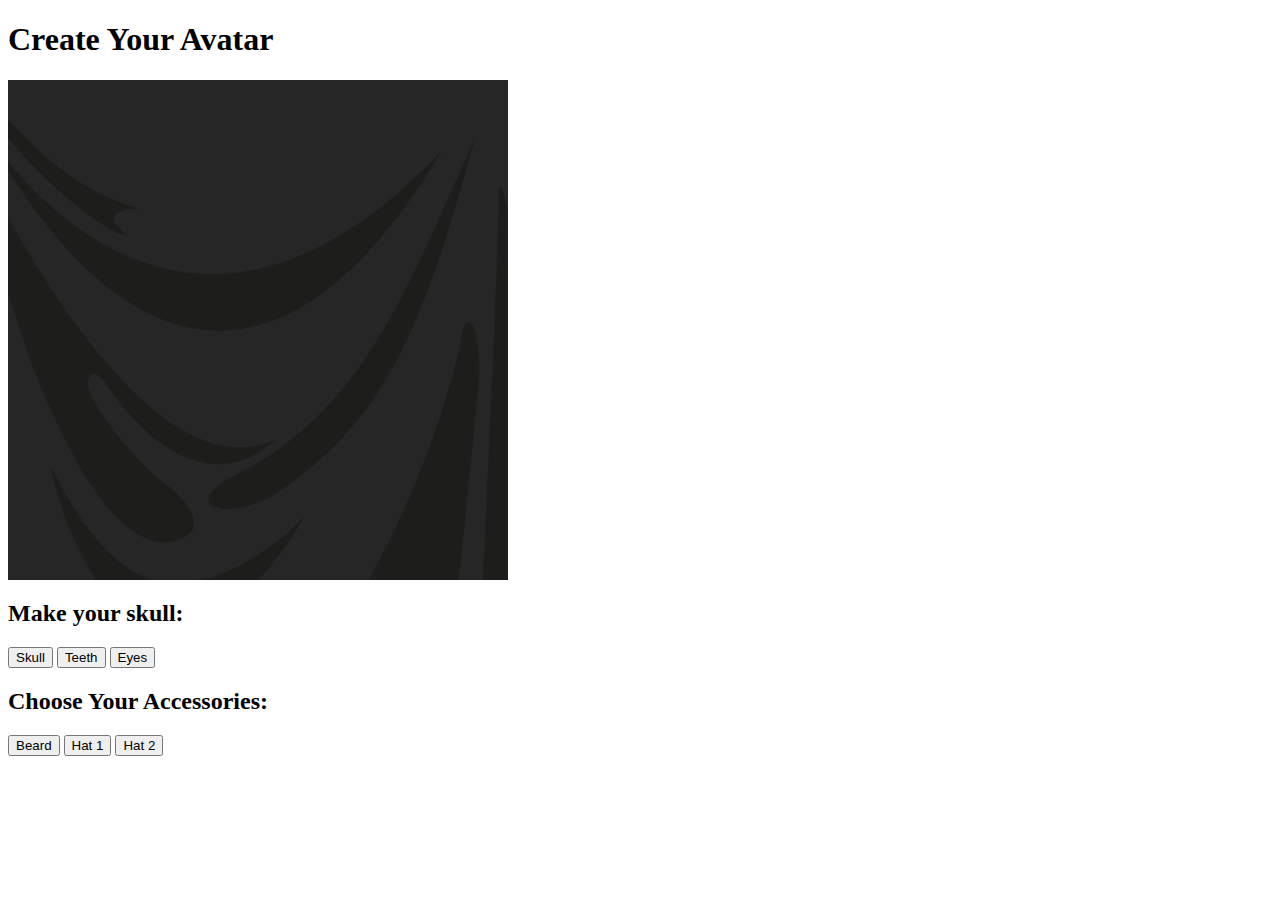
==== index.html @ 7c973f9e "adds index + copies of previous versions" ====
<!DOCTYPE html>
<html>
<head>
    <style>
        .avatar-container {
            width: 500px;
            height: 500px;
            position: relative;
        }

        .avatar-layer {
            position: absolute;
            width: 500px; /* Set the width of the image to match the container */
            height: 500px; /* Set the height of the image to match the container */
        }
    </style>
</head>
<body>
    <h1>Create Your Avatar</h1>
    <div class="avatar-container">
        <!-- Default background layer (set your background image here) -->
        <img class="avatar-layer" src="img/background.png" alt="Default Background">
        <!-- Avatar layers will be added here -->
    </div>
    <div class="options">
        <h2>Make your skull:</h2>
        <button class="option" data-image-src="img/skull.png" data-layer="Shirt">Skull</button>
        <button class="option" data-image-src="img/Teeth.png" data-layer="Shirt">Teeth</button>
        <button class="option" data-image-src="img/Eyes.png" data-layer="Shirt">Eyes</button>

        <h2>Choose Your Accessories:</h2>
        <button class="option" data-image-src="img/Beard/Beard1.png" data-layer="Accessories" data-element-name="Beard">Beard</button>
        <button class="option" data-image-src="img/Hat/Hat1.png" data-layer="Accessories" data-element-name="Hat 1">Hat 1</button>
        <button class="option" data-image-src="img/Hat/Hat2.png" data-layer="Accessories" data-element-name="Hat 2">Hat 2</button>
    </div>

    <script>
        const avatarContainer = document.querySelector(".avatar-container");
        const options = document.querySelectorAll(".option");
        const avatarLayers = {};
        const avatarElements = {};

        options.forEach(option => {
            option.addEventListener("click", () => {
                const layerName = option.getAttribute("data-layer");
                const elementName = option.getAttribute("data-element-name");

                // Check if the element is currently being used
                if (avatarElements[elementName] === option) {
                    // If it's being used, remove it
                    avatarContainer.removeChild(option);
                    avatarElements[elementName] = null;
                } else {
                    // Check if the layer is already activated
                    if (avatarLayers[layerName] && avatarLayers[layerName] !== option) {
                        // If it's activated, remove it
                        avatarContainer.removeChild(avatarLayers[layerName]);
                        avatarLayers[layerName] = null;
                    }

                    // Create an image element for the selected option and set its properties
                    const selectedOption = document.createElement("img");
                    selectedOption.src = option.getAttribute("data-image-src");
                    selectedOption.classList.add("avatar-layer"); // Apply a class for styling

                    // Set the z-index to maintain the correct order
                    let layerIndex = Object.keys(avatarLayers).length; // Get the next available layer index
                    if (layerName === "Accessories") {
                        // Ensure Accessories are always after Shirt
                        layerIndex += 1;
                    }
                    selectedOption.style.zIndex = layerIndex;

                    // Add the selected option to the avatar container
                    avatarContainer.appendChild(selectedOption);

                    // Store the layer in the object with the layer name as the key
                    avatarLayers[layerName] = selectedOption;
                    avatarElements[elementName] = option;
                }
            });
        });
    </script>
</body>
</html>
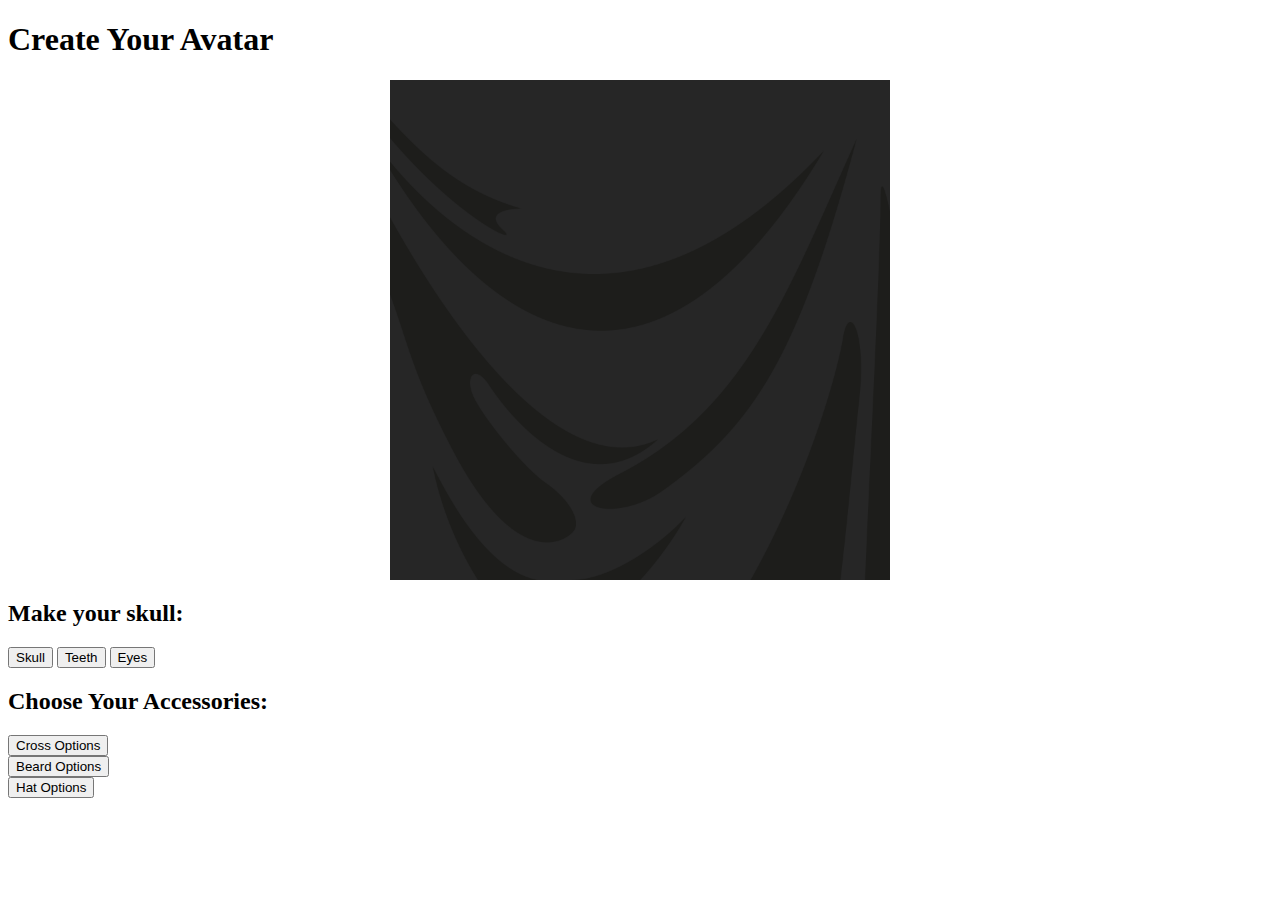
==== commit 2c35558a: "adds v1 index and modify index" ====
--- a/index.html
+++ b/index.html
@@ -5,78 +5,140 @@
         .avatar-container {
             width: 500px;
             height: 500px;
+            margin: 0 auto;
             position: relative;
         }
 
         .avatar-layer {
             position: absolute;
-            width: 500px; /* Set the width of the image to match the container */
-            height: 500px; /* Set the height of the image to match the container */
+            margin: 0 auto;
+            width: 500px;
+            height: 500px;
         }
+
+        /* .catalog-buttons{
+            background-color: brown;
+        } */
+
+        .catalog{
+            display: inline-block;
+            /* background-color: aqua; */
+        }
+
+        .elements{
+            display: inline-block;
+            vertical-align: top;
+            margin-left: 200px;
+            /* background-color: chocolate; */
+        }
+
+        .catalog-button {
+            display: flex;
+        }
+
     </style>
 </head>
 <body>
     <h1>Create Your Avatar</h1>
     <div class="avatar-container">
-        <!-- Default background layer (set your background image here) -->
+        <!-- Default background layer -->
         <img class="avatar-layer" src="img/background.png" alt="Default Background">
-        <!-- Avatar layers will be added here -->
     </div>
     <div class="options">
-        <h2>Make your skull:</h2>
-        <button class="option" data-image-src="img/skull.png" data-layer="Shirt">Skull</button>
-        <button class="option" data-image-src="img/Teeth.png" data-layer="Shirt">Teeth</button>
-        <button class="option" data-image-src="img/Eyes.png" data-layer="Shirt">Eyes</button>
+        <div class="skull-options">
+            <h2>Make your skull:</h2>
+            <button class="option" data-image-src="img/skull.png" data-layer="2">Skull</button>
+            <button class="option" data-image-src="img/Teeth.png" data-layer="3">Teeth</button>
+            <button class="option" data-image-src="img/Eyes.png" data-layer="4">Eyes</button>
+        </div>
+        <div class="catalog-buttons">
+            <h2>Choose Your Accessories:</h2>
+            <!-- 'None' options to remove accessories -->
+    
+            <!-- Category buttons -->
+            <div class="catalog">
+                <button class="catalog-button" data-target="cross-options">Cross Options</button>
+                <button class="catalog-button" data-target="beard-options">Beard Options</button>
+                <button class="catalog-button" data-target="hat-options">Hat Options</button>
+            </div>
 
-        <h2>Choose Your Accessories:</h2>
-        <button class="option" data-image-src="img/Beard/Beard1.png" data-layer="Accessories" data-element-name="Beard">Beard</button>
-        <button class="option" data-image-src="img/Hat/Hat1.png" data-layer="Accessories" data-element-name="Hat 1">Hat 1</button>
-        <button class="option" data-image-src="img/Hat/Hat2.png" data-layer="Accessories" data-element-name="Hat 2">Hat 2</button>
+            <div class="elements">
+                <div id="cross-options" class="options-container">
+                    <button class="none" data-layer="1">No Cross</button>
+                    <button class="option" data-image-src="img/Cross/Cross1.png" data-layer="1">Cross 1</button>
+                    <button class="option" data-image-src="img/Cross/Cross2.png" data-layer="1">Cross 2</button>
+                    <button class="option" data-image-src="img/Cross/Cross3.png" data-layer="1">Cross 3</button>
+                </div>
+        
+                <div id="beard-options" class="options-container">
+                    <button class="none" data-layer="5">No Beard</button>
+                    <button class="option" data-image-src="img/Beard/Beard1.png" data-layer="5">Beard 1</button>
+                    <button class="option" data-image-src="img/Beard/Beard2.png" data-layer="5">Beard 2</button>
+                    <button class="option" data-image-src="img/Beard/Beard3.png" data-layer="5">Beard 3</button>
+                </div>
+        
+                <div id="hat-options" class="options-container">
+                    <button class="none" data-layer="6">No Hat</button>
+                    <button class="option" data-image-src="img/Hat/Hat1.png" data-layer="6">Hat 1</button>
+                    <button class="option" data-image-src="img/Hat/Hat2.png" data-layer="6">Hat 2</button>
+                    <button class="option" data-image-src="img/Hat/Hat3.png" data-layer="6">Hat 3</button>
+                </div>
+            </div>
+        </div>
     </div>
 
     <script>
         const avatarContainer = document.querySelector(".avatar-container");
         const options = document.querySelectorAll(".option");
+        const none = document.querySelectorAll(".none");
         const avatarLayers = {};
-        const avatarElements = {};
 
         options.forEach(option => {
             option.addEventListener("click", () => {
-                const layerName = option.getAttribute("data-layer");
-                const elementName = option.getAttribute("data-element-name");
+                const layerIndex = option.getAttribute("data-layer");
+                
+                // Remove currently active element in the same layer
+                if (avatarLayers[layerIndex]) {
+                    avatarContainer.removeChild(avatarLayers[layerIndex]);
+                    delete avatarLayers[layerIndex];
+                }
+                // Create and add the new element
+                const selectedOption = document.createElement("img");
+                selectedOption.src = option.getAttribute("data-image-src");
+                selectedOption.classList.add("avatar-layer");
+                selectedOption.style.zIndex = layerIndex;
+                avatarContainer.appendChild(selectedOption);
 
-                // Check if the element is currently being used
-                if (avatarElements[elementName] === option) {
-                    // If it's being used, remove it
-                    avatarContainer.removeChild(option);
-                    avatarElements[elementName] = null;
-                } else {
-                    // Check if the layer is already activated
-                    if (avatarLayers[layerName] && avatarLayers[layerName] !== option) {
-                        // If it's activated, remove it
-                        avatarContainer.removeChild(avatarLayers[layerName]);
-                        avatarLayers[layerName] = null;
-                    }
+                // Update the layer and element records
+                avatarLayers[layerIndex] = selectedOption;
+            });
+        });
 
-                    // Create an image element for the selected option and set its properties
-                    const selectedOption = document.createElement("img");
-                    selectedOption.src = option.getAttribute("data-image-src");
-                    selectedOption.classList.add("avatar-layer"); // Apply a class for styling
+        none.forEach(noneButton => {
+            noneButton.addEventListener("click", () => {
+                const layerIndex = noneButton.getAttribute("data-layer");
+                // Remove currently active element in the same layer
+                if (avatarLayers[layerIndex]) {
+                    avatarContainer.removeChild(avatarLayers[layerIndex]);
+                    delete avatarLayers[layerIndex];
+                }
+            });
+        });
 
-                    // Set the z-index to maintain the correct order
-                    let layerIndex = Object.keys(avatarLayers).length; // Get the next available layer index
-                    if (layerName === "Accessories") {
-                        // Ensure Accessories are always after Shirt
-                        layerIndex += 1;
-                    }
-                    selectedOption.style.zIndex = layerIndex;
+        // Initialize display state of option containers
+        document.addEventListener('DOMContentLoaded', (event) => {
+            document.querySelectorAll('.options-container').forEach(container => {
+                container.style.display = 'none';
+            });
+        });
 
-                    // Add the selected option to the avatar container
-                    avatarContainer.appendChild(selectedOption);
-
-                    // Store the layer in the object with the layer name as the key
-                    avatarLayers[layerName] = selectedOption;
-                    avatarElements[elementName] = option;
+        // Toggle visibility of option containers
+        document.querySelectorAll('.catalog-button').forEach(button => {
+            button.addEventListener('click', () => {
+                const targetId = button.getAttribute('data-target');
+                const targetElement = document.getElementById(targetId);
+                if (targetElement) {
+                    targetElement.style.display = targetElement.style.display === 'none' ? 'block' : 'none';
                 }
             });
         });
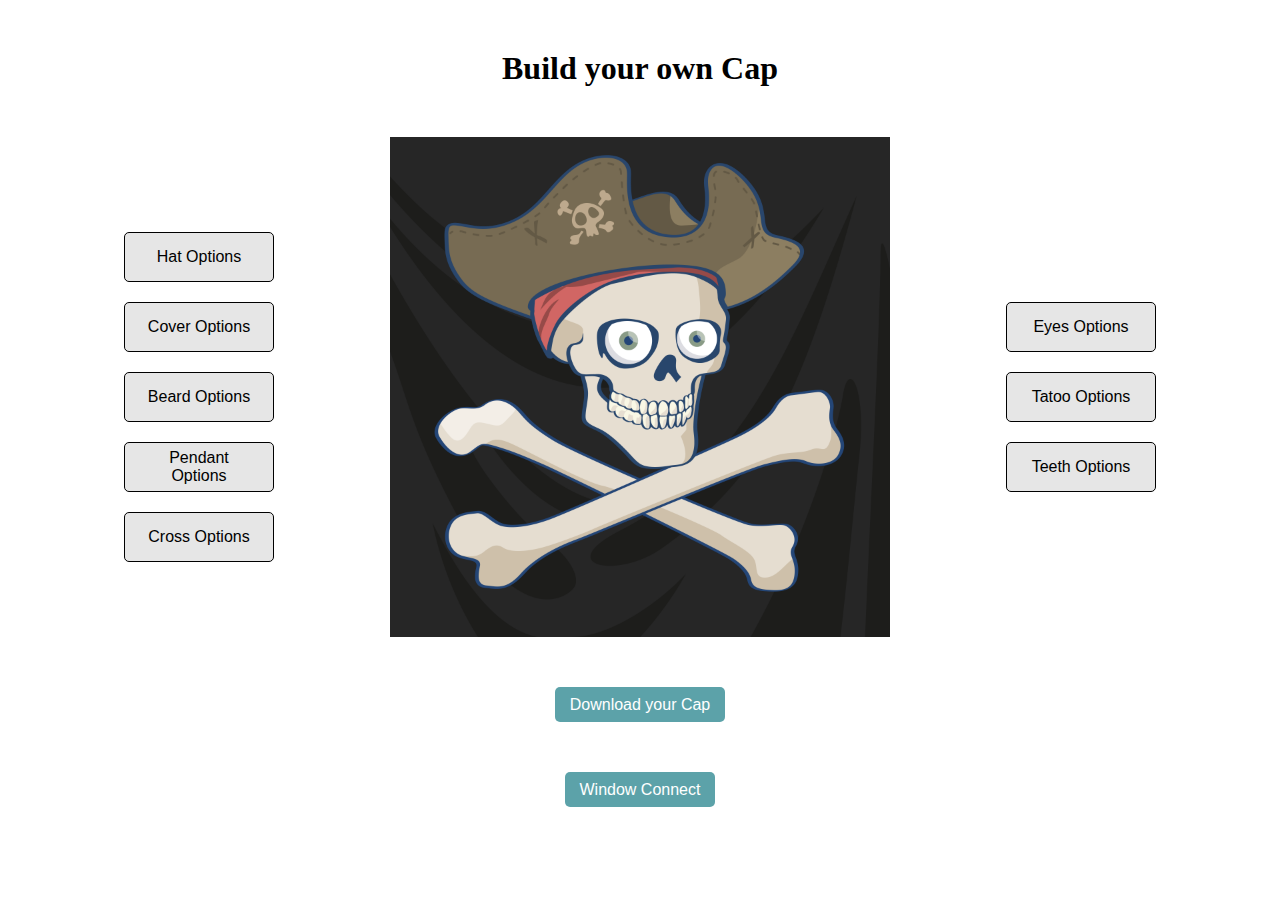
==== commit 7079ded7: "changes files to Onepage" ====
--- a/index.html
+++ b/index.html
@@ -1,147 +1,276 @@
 <!DOCTYPE html>
 <html>
 <head>
-    <style>
-        .avatar-container {
-            width: 500px;
-            height: 500px;
-            margin: 0 auto;
-            position: relative;
-        }
-
-        .avatar-layer {
-            position: absolute;
-            margin: 0 auto;
-            width: 500px;
-            height: 500px;
-        }
-
-        /* .catalog-buttons{
-            background-color: brown;
-        } */
-
-        .catalog{
-            display: inline-block;
-            /* background-color: aqua; */
-        }
-
-        .elements{
-            display: inline-block;
-            vertical-align: top;
-            margin-left: 200px;
-            /* background-color: chocolate; */
-        }
-
-        .catalog-button {
-            display: flex;
-        }
-
-    </style>
+    <meta charset="UTF-8">
+    <title>Personalize your cap</title>
+    <link rel="stylesheet" href="style.css">
 </head>
+
+
+
+
+
+
+
+
 <body>
-    <h1>Create Your Avatar</h1>
-    <div class="avatar-container">
-        <!-- Default background layer -->
-        <img class="avatar-layer" src="img/background.png" alt="Default Background">
-    </div>
+
+    <h1 id="title-build">Build your own Cap</h1>
     <div class="options">
-        <div class="skull-options">
-            <h2>Make your skull:</h2>
-            <button class="option" data-image-src="img/skull.png" data-layer="2">Skull</button>
-            <button class="option" data-image-src="img/Teeth.png" data-layer="3">Teeth</button>
-            <button class="option" data-image-src="img/Eyes.png" data-layer="4">Eyes</button>
-        </div>
-        <div class="catalog-buttons">
-            <h2>Choose Your Accessories:</h2>
+        <div class="catalog-buttons accessories">
             <!-- 'None' options to remove accessories -->
     
             <!-- Category buttons -->
             <div class="catalog">
+                <button class="catalog-button" data-target="hat-options">Hat Options</button>
+                <button class="catalog-button" data-target="cover-options">Cover Options</button>
+                <button class="catalog-button" data-target="beard-options">Beard Options</button>
+                <button class="catalog-button" data-target="pendant-options">Pendant Options</button>
                 <button class="catalog-button" data-target="cross-options">Cross Options</button>
-                <button class="catalog-button" data-target="beard-options">Beard Options</button>
-                <button class="catalog-button" data-target="hat-options">Hat Options</button>
-            </div>
-
-            <div class="elements">
-                <div id="cross-options" class="options-container">
-                    <button class="none" data-layer="1">No Cross</button>
-                    <button class="option" data-image-src="img/Cross/Cross1.png" data-layer="1">Cross 1</button>
-                    <button class="option" data-image-src="img/Cross/Cross2.png" data-layer="1">Cross 2</button>
-                    <button class="option" data-image-src="img/Cross/Cross3.png" data-layer="1">Cross 3</button>
-                </div>
-        
-                <div id="beard-options" class="options-container">
-                    <button class="none" data-layer="5">No Beard</button>
-                    <button class="option" data-image-src="img/Beard/Beard1.png" data-layer="5">Beard 1</button>
-                    <button class="option" data-image-src="img/Beard/Beard2.png" data-layer="5">Beard 2</button>
-                    <button class="option" data-image-src="img/Beard/Beard3.png" data-layer="5">Beard 3</button>
-                </div>
-        
-                <div id="hat-options" class="options-container">
-                    <button class="none" data-layer="6">No Hat</button>
-                    <button class="option" data-image-src="img/Hat/Hat1.png" data-layer="6">Hat 1</button>
-                    <button class="option" data-image-src="img/Hat/Hat2.png" data-layer="6">Hat 2</button>
-                    <button class="option" data-image-src="img/Hat/Hat3.png" data-layer="6">Hat 3</button>
+            </div>
+
+            <!-- Elements selection in another window -->
+            <div id="hat-options" class="modal">
+                <div class="modal-content">
+                    <span class="close" data-target="hat-options">&times;</span>
+                    <h2>Hat Options</h2>
+                    <button class="option" data-layer="19" data-image-src="img/Hat/Hat1.png">
+                        <div class="option-inner">
+                            <img src="img/Hat/Hat1.png" class="option-image">
+                            <span class="option-text">Hat 1</span>
+                        </div>
+                    </button>
+                    <button class="option" data-layer="19" data-image-src="img/Hat/Hat2.png">
+                        <div class="option-inner">
+                            <img src="img/Hat/Hat2.png" class="option-image">
+                            <span class="option-text">Hat 2</span>
+                        </div>
+                    </button>
+                    <button class="option" data-layer="19" data-image-src="img/Hat/Hat3.png">
+                        <div class="option-inner">
+                            <img src="img/Hat/Hat3.png" class="option-image">
+                            <span class="option-text">Hat 3</span>
+                        </div>
+                    </button>
+                </div>
+            </div>
+            <div id="cover-options" class="modal">
+                <div class="modal-content">
+                    <span class="close" data-target="cover-options">&times;</span>
+                    <h2>Cover Options</h2>
+                    <button class="option none" data-layer="18">No Cover</button>
+                    <button class="option" data-layer="18" data-image-src="img/Cover/Cover1.png">
+                        <div class="option-inner">
+                            <img src="img/Cover/Cover1.png" class="option-image">
+                            <span class="option-text">Cover 1</span>
+                        </div>
+                    </button>
+                    <button class="option" data-layer="18" data-image-src="img/Cover/Cover2.png">
+                        <div class="option-inner">
+                            <img src="img/Cover/Cover2.png" class="option-image">
+                            <span class="option-text">Cover 2</span>
+                        </div>
+                    </button>
+                    <button class="option" data-layer="18" data-image-src="img/Cover/Cover3.png">
+                        <div class="option-inner">
+                            <img src="img/Cover/Cover3.png" class="option-image">
+                            <span class="option-text">Cover 3</span>
+                        </div>
+                    </button>
+                </div>
+            </div>
+            <div id="beard-options" class="modal">
+                <div class="modal-content">
+                    <span class="close" data-target="beard-options">&times;</span>
+                    <h2>Beard Options</h2>
+                    <button class="option none" data-layer="17">No Beard</button>
+                    <button class="option" data-layer="17" data-image-src="img/Beard/Beard1.png">
+                        <div class="option-inner">
+                            <img src="img/Beard/Beard1.png" class="option-image">
+                            <span class="option-text">Beard 1</span>
+                        </div>
+                    </button>
+                    <button class="option" data-layer="17" data-image-src="img/Beard/Beard2.png">
+                        <div class="option-inner">
+                            <img src="img/Beard/Beard2.png" class="option-image">
+                            <span class="option-text">Beard 2</span>
+                        </div>
+                    </button>
+                    <button class="option" data-layer="17" data-image-src="img/Beard/Beard3.png">
+                        <div class="option-inner">
+                            <img src="img/Beard/Beard3.png" class="option-image">
+                            <span class="option-text">Beard 3</span>
+                        </div>
+                    </button>
+                </div>
+            </div>
+            <div id="pendant-options" class="modal">
+                <div class="modal-content">
+                    <span class="close" data-target="pendant-options">&times;</span>
+                    <h2>Pendant Options</h2>
+                    <button class="option none" data-layer="12">No Pendant</button>
+                    <button class="option" data-layer="12" data-image-src="img/Pendant/Pendant1.png">
+                        <div class="option-inner">
+                            <img src="img/Pendant/Pendant1.png" class="option-image">
+                            <span class="option-text">Pendant 1</span>
+                        </div>
+                    </button>
+                    <button class="option" data-layer="12" data-image-src="img/Pendant/Pendant2.png">
+                        <div class="option-inner">
+                            <img src="img/Pendant/Pendant2.png" class="option-image">
+                            <span class="option-text">Pendant 2</span>
+                        </div>
+                    </button>
+                    <button class="option" data-layer="12" data-image-src="img/Pendant/Pendant3.png">
+                        <div class="option-inner">
+                            <img src="img/Pendant/Pendant3.png" class="option-image">
+                            <span class="option-text">Pendant 3</span>
+                        </div>
+                    </button>
+                </div>
+            </div>
+            <div id="cross-options" class="modal">
+                <div class="modal-content">
+                    <span class="close" data-target="cross-options">&times;</span>
+                    <h2>Cross Options</h2>
+                    <button class="option none" data-layer="11">No Cross</button>
+                    <button class="option" data-layer="11" data-image-src="img/Cross/Cross1.png">
+                        <div class="option-inner">
+                            <img src="img/Cross/Cross1.png" class="option-image">
+                            <span class="option-text">Cross 1</span>
+                        </div>
+                    </button>
+                    <button class="option" data-layer="11" data-image-src="img/Cross/Cross2.png">
+                        <div class="option-inner">
+                            <img src="img/Cross/Cross2.png" class="option-image">
+                            <span class="option-text">Cross 2</span>
+                        </div>
+                    </button>
+                    <button class="option" data-layer="11" data-image-src="img/Cross/Cross3.png">
+                        <div class="option-inner">
+                            <img src="img/Cross/Cross3.png" class="option-image">
+                            <span class="option-text">Cross 3</span>
+                        </div>
+                    </button>
+                </div>
+            </div>
+        </div>
+
+
+        <div class="avatar-container"></div>
+
+
+        <div class="catalog-buttons skull">
+            <!-- 'None' options to remove accessories -->
+            <!-- Category buttons -->
+            <div class="catalog">
+                <button class="catalog-button" data-target="eyes-options">Eyes Options</button>
+                <button class="catalog-button" data-target="tatoo-options">Tatoo Options</button>
+                <button class="catalog-button" data-target="teeth-options">Teeth Options</button>
+            </div>
+
+            <!-- Elements selection in another window -->
+            <div id="eyes-options" class="modal">
+                <div class="modal-content">
+                    <span class="close" data-target="eyes-options">&times;</span>
+                    <h2>Eyes Options</h2>
+                    <button class="option" data-layer="15" data-image-src="img/Eyes/Eyes1.png">
+                        <div class="option-inner">
+                            <img src="img/Eyes/Eyes1.png" class="option-image">
+                            <span class="option-text">Eyes 1</span>
+                        </div>
+                    </button>
+                    <button class="option" data-layer="15" data-image-src="img/Eyes/Eyes2.png">
+                        <div class="option-inner">
+                            <img src="img/Eyes/Eyes2.png" class="option-image">
+                            <span class="option-text">Eyes 2</span>
+                        </div>
+                    </button>
+                    <button class="option" data-layer="15" data-image-src="img/Eyes/Eyes3.png">
+                        <div class="option-inner">
+                            <img src="img/Eyes/Eyes3.png" class="option-image">
+                            <span class="option-text">Eyes 3</span>
+                        </div>
+                    </button>
+                </div>
+            </div>
+            <div id="tatoo-options" class="modal">
+                <div class="modal-content">
+                    <span class="close" data-target="tatoo-options">&times;</span>
+                    <h2>Tatoo Options</h2>
+                    <button class="option none" data-layer="16">No Tatoo</button>
+                    <button class="option" data-layer="16" data-image-src="img/Tatoo/Tatoo1.png">
+                        <div class="option-inner">
+                            <img src="img/Tatoo/Tatoo1.png" class="option-image">
+                            <span class="option-text">Tatoo 1</span>
+                        </div>
+                    </button>
+                    <button class="option" data-layer="16" data-image-src="img/Tatoo/Tatoo2.png">
+                        <div class="option-inner">
+                            <img src="img/Tatoo/Tatoo2.png" class="option-image">
+                            <span class="option-text">Tatoo 2</span>
+                        </div>
+                    </button>
+                    <button class="option" data-layer="16" data-image-src="img/Tatoo/Tatoo3.png">
+                        <div class="option-inner">
+                            <img src="img/Tatoo/Tatoo3.png" class="option-image">
+                            <span class="option-text">Tatoo 3</span>
+                        </div>
+                    </button>
+                </div>
+            </div>
+            <div id="teeth-options" class="modal">
+                <div class="modal-content">
+                    <span class="close" data-target="teeth-options">&times;</span>
+                    <h2>Teeth Options</h2>
+                    <button class="option" data-layer="14" data-image-src="img/Teeth/Teeth1.png">
+                        <div class="option-inner">
+                            <img src="img/Teeth/Teeth1.png" class="option-image">
+                            <span class="option-text">Teeth 1</span>
+                        </div>
+                    </button>
+                    <button class="option" data-layer="14" data-image-src="img/Teeth/Teeth2.png">
+                        <div class="option-inner">
+                            <img src="img/Teeth/Teeth2.png" class="option-image">
+                            <span class="option-text">Teeth 2</span>
+                        </div>
+                    </button>
+                    <button class="option" data-layer="14" data-image-src="img/Teeth/Teeth3.png">
+                        <div class="option-inner">
+                            <img src="img/Teeth/Teeth3.png" class="option-image">
+                            <span class="option-text">Teeth 3</span>
+                        </div>
+                    </button>
                 </div>
             </div>
         </div>
     </div>
 
-    <script>
-        const avatarContainer = document.querySelector(".avatar-container");
-        const options = document.querySelectorAll(".option");
-        const none = document.querySelectorAll(".none");
-        const avatarLayers = {};
-
-        options.forEach(option => {
-            option.addEventListener("click", () => {
-                const layerIndex = option.getAttribute("data-layer");
-                
-                // Remove currently active element in the same layer
-                if (avatarLayers[layerIndex]) {
-                    avatarContainer.removeChild(avatarLayers[layerIndex]);
-                    delete avatarLayers[layerIndex];
-                }
-                // Create and add the new element
-                const selectedOption = document.createElement("img");
-                selectedOption.src = option.getAttribute("data-image-src");
-                selectedOption.classList.add("avatar-layer");
-                selectedOption.style.zIndex = layerIndex;
-                avatarContainer.appendChild(selectedOption);
-
-                // Update the layer and element records
-                avatarLayers[layerIndex] = selectedOption;
-            });
-        });
-
-        none.forEach(noneButton => {
-            noneButton.addEventListener("click", () => {
-                const layerIndex = noneButton.getAttribute("data-layer");
-                // Remove currently active element in the same layer
-                if (avatarLayers[layerIndex]) {
-                    avatarContainer.removeChild(avatarLayers[layerIndex]);
-                    delete avatarLayers[layerIndex];
-                }
-            });
-        });
-
-        // Initialize display state of option containers
-        document.addEventListener('DOMContentLoaded', (event) => {
-            document.querySelectorAll('.options-container').forEach(container => {
-                container.style.display = 'none';
-            });
-        });
-
-        // Toggle visibility of option containers
-        document.querySelectorAll('.catalog-button').forEach(button => {
-            button.addEventListener('click', () => {
-                const targetId = button.getAttribute('data-target');
-                const targetElement = document.getElementById(targetId);
-                if (targetElement) {
-                    targetElement.style.display = targetElement.style.display === 'none' ? 'block' : 'none';
-                }
-            });
-        });
-    </script>
+    <!-- Canvas element (hidden from view) -->
+    <canvas id="avatarCanvas" width="1500" height="1500" style="display: none;"></canvas>
+
+    <div class="tempo-center">
+        <button id="downloadButton" class="button">Download your Cap</button>
+        <button id="windowConnectButton" class="button">Window Connect</button>
+    </div>
+    
+    <div id="window-connect-modal" class="modal-connect" style="display: none;">
+        <div class="modal-connect-content">
+            <span class="close" onclick="closeWindowConnectModal()">&times;</span>
+            
+            <div class="header-container">
+                <h1 id="title-build">Connect your wallet before collecting your Cap</h1>
+            </div>
+        
+            <button id="connectButton" class="button">Connect Metamask</button>
+            <div id="walletDisplay"></div>
+        
+            <div id="walletInfo"></div>
+
+        </div>
+    </div>
+    
+
+    <script src="main.js"></script>
 </body>
 </html>
--- a/style.css
+++ b/style.css
@@ -0,0 +1,183 @@
+/* Issues with avatar container and avatar layer: is the avatar container usefull? */
+.avatar-container {
+    width: 500px;
+    height: 500px;
+    margin: 0 auto;
+    position: relative;
+    background-color: #000;
+}
+
+.avatar-layer {
+    position: absolute;
+    margin: 0 auto;
+    width: 500px;
+    height: 500px;
+}
+
+.catalog-button{
+    height: 50px;
+    width: 150px;
+    padding: 0 15px;
+    margin: 20px auto 0;
+    background-color: #e6e6e6;
+    color: rgb(0, 0, 0);
+    text-align: center;
+    border-radius: 5px;
+    font-size: 16px;
+    cursor: pointer;
+    border: 1px solid #000000;
+}
+
+#title-build{
+    margin: 50px auto;
+    text-align: center;
+}
+
+.options {
+    display: flex;
+}
+
+.accessories,
+.skull {
+    flex: 1;
+    margin: auto;
+    display: flex;
+    flex-direction: column;
+    align-items: center;
+}
+
+.catalog {
+    display: flex;
+    flex-direction: column;
+}
+
+.modal {
+    display: none; /* Hidden by default */
+    position: fixed; /* Stay in place */
+    left: 0;
+    top: 0;
+    /* align-items: center; */ /*can be useful when changing the size of the window*/
+    width: 100%; /* Full width */
+    height: 100%; /* Full height */
+    background-color: rgba(0, 0, 0, 0.5); /* Black w/ opacity */
+    z-index: 20; /* Sit on top */
+}
+
+.modal-content {
+    background-color: #fefefe;
+    margin: 10% auto;
+    padding: 0 20px 20px ;
+    border: 1px solid #888;
+    width: 80%;
+}
+
+.close {
+    color: #aaa;
+    float: right;
+    font-size: 50px;
+    font-weight: bold;
+}
+
+.close:hover,
+.close:focus {
+    color: black;
+    cursor: pointer;
+}
+
+.option-container {
+    cursor: pointer;
+}
+
+.option {
+    border: 1px solid #000000;
+    background: #fff;
+    cursor: pointer;
+    text-align: center;
+}
+
+.option-image {
+    width: 70px;
+    height: auto;
+    display: block;
+}
+
+.tempo-center{
+    display: block;
+    margin: 0 auto;
+    text-align: center;
+}
+
+#downloadButton{
+    display: block;
+    margin: 50px auto 0;
+    cursor: pointer;
+}
+
+#collectButton {
+    display: inline-block;
+    height: 35px;
+    line-height: 35px;
+    padding: 0 15px;
+    margin: 50px 0 0;
+    background-color: #5CA2A9;
+    color: white;
+    text-align: center;
+    text-decoration: none;
+    border-radius: 5px;
+    font-size: 16px;
+    cursor: pointer;
+}
+
+.modal-connect {
+    display: none; /* Hidden by default */
+    position: fixed; /* Stay in place */
+    left: 0;
+    top: 0;
+    /* align-items: center; */ /*can be useful when changing the size of the window*/
+    width: 100%;
+    height: 100%;
+    z-index: 0;
+}
+
+.modal-connect-content{
+    background-color: #fefefe;
+    padding: 0; /* A voir */
+    left: 0;
+    top: 0;
+    width: 100%;
+    height: 100%;
+}
+
+/* Connect modal */
+
+#walletInfo {
+    position: fixed; /* Fixed position relative to the viewport */
+    right: 20px; /* 10px from the right */
+    bottom: 20px; /* 10px from the bottom */
+    background-color: #ffffff; /* White background */
+    color: #333333; /* Dark text color */
+    padding: 20px; /* Padding inside the rectangle */
+    border: 1px solid #dddddd; /* Light grey border */
+    border-radius: 5px; /* Rounded corners */
+    box-shadow: 0 2px 5px rgba(0,0,0,0.2); /* Optional: Adds a shadow for depth */
+    z-index: 10; /* Ensure it's above other elements */
+    font-family: Arial, sans-serif; /* Optional: Sets the font */
+    font-size: 0.9em; /* Sets the size of the text */
+    display: none; /* Hide the wallet info box initially */
+}
+
+.button {
+    height: 35px;
+    width: auto;
+    padding: 0 15px;
+    margin: 50px auto 0;
+    background-color: #5CA2A9;
+    color: white;
+    text-align: center;
+    border-radius: 5px;
+    font-size: 16px;
+    cursor: pointer;
+    border: none;
+}
+
+
